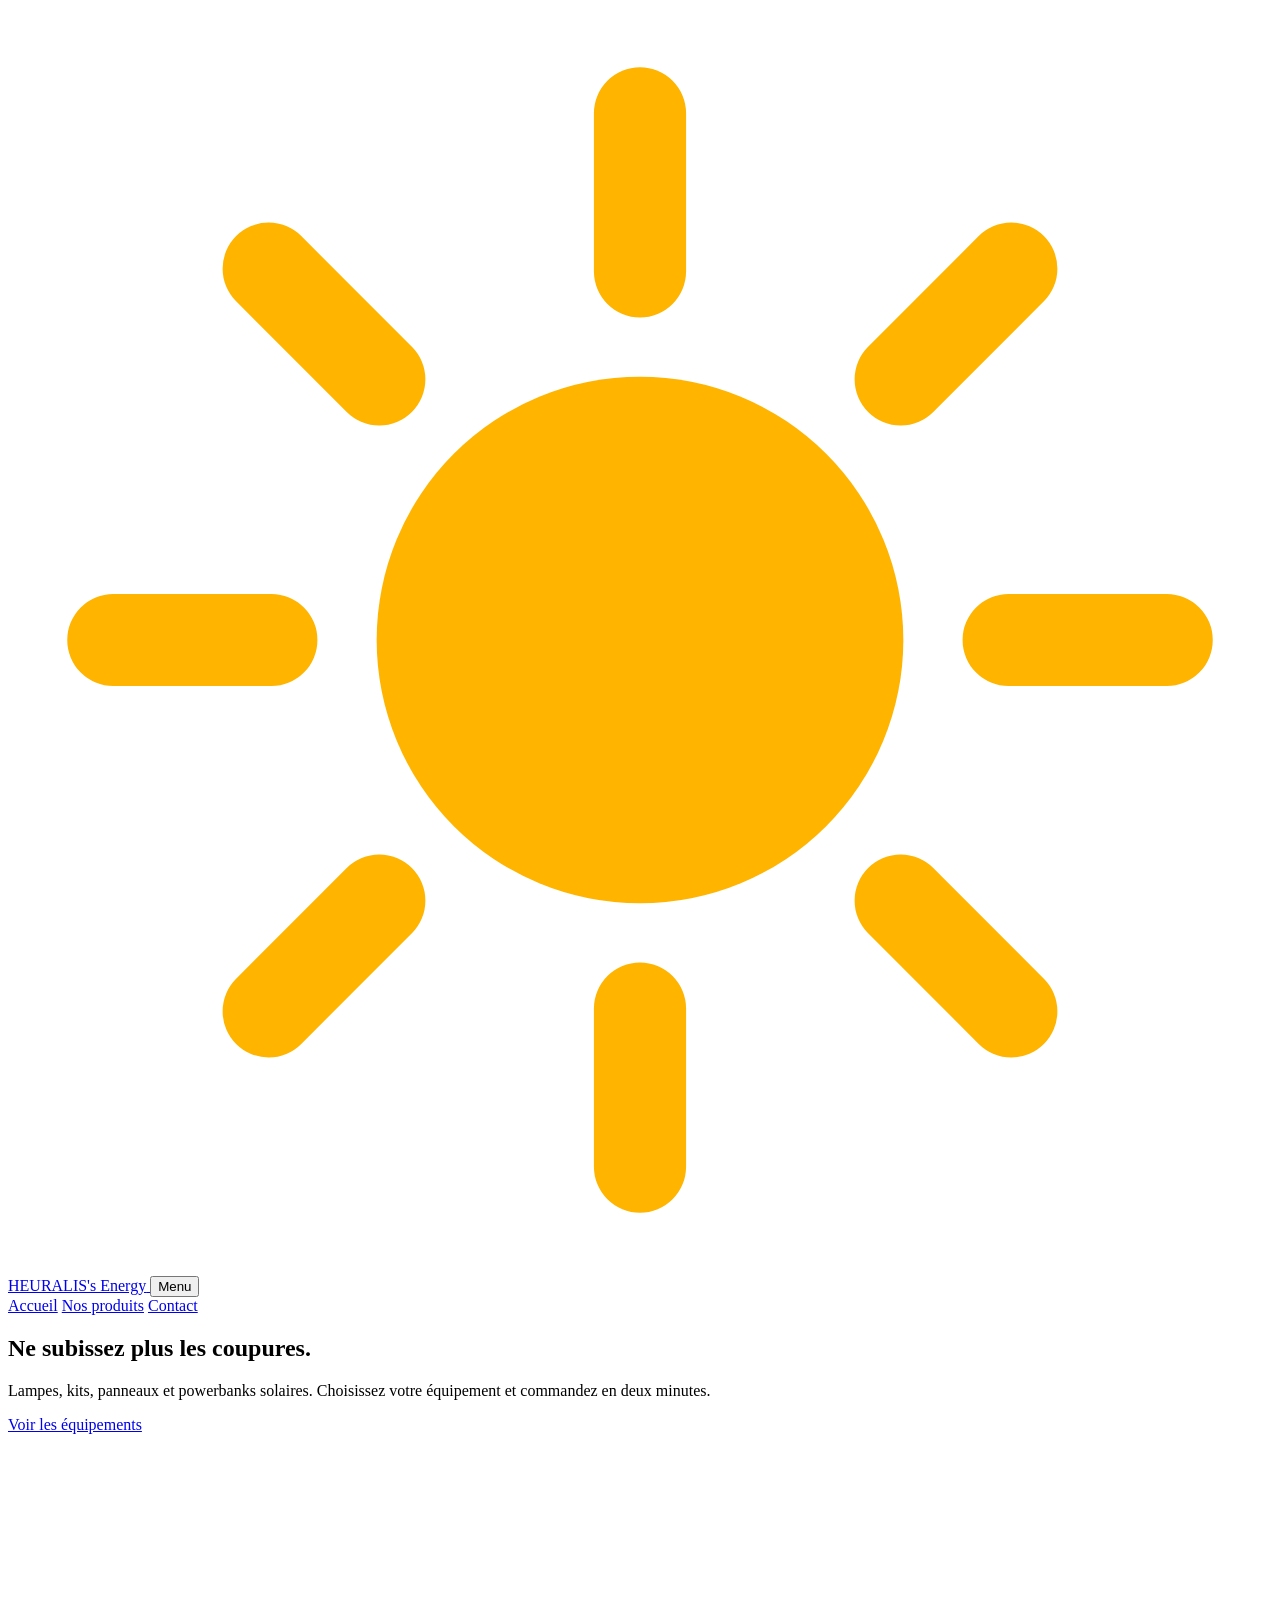
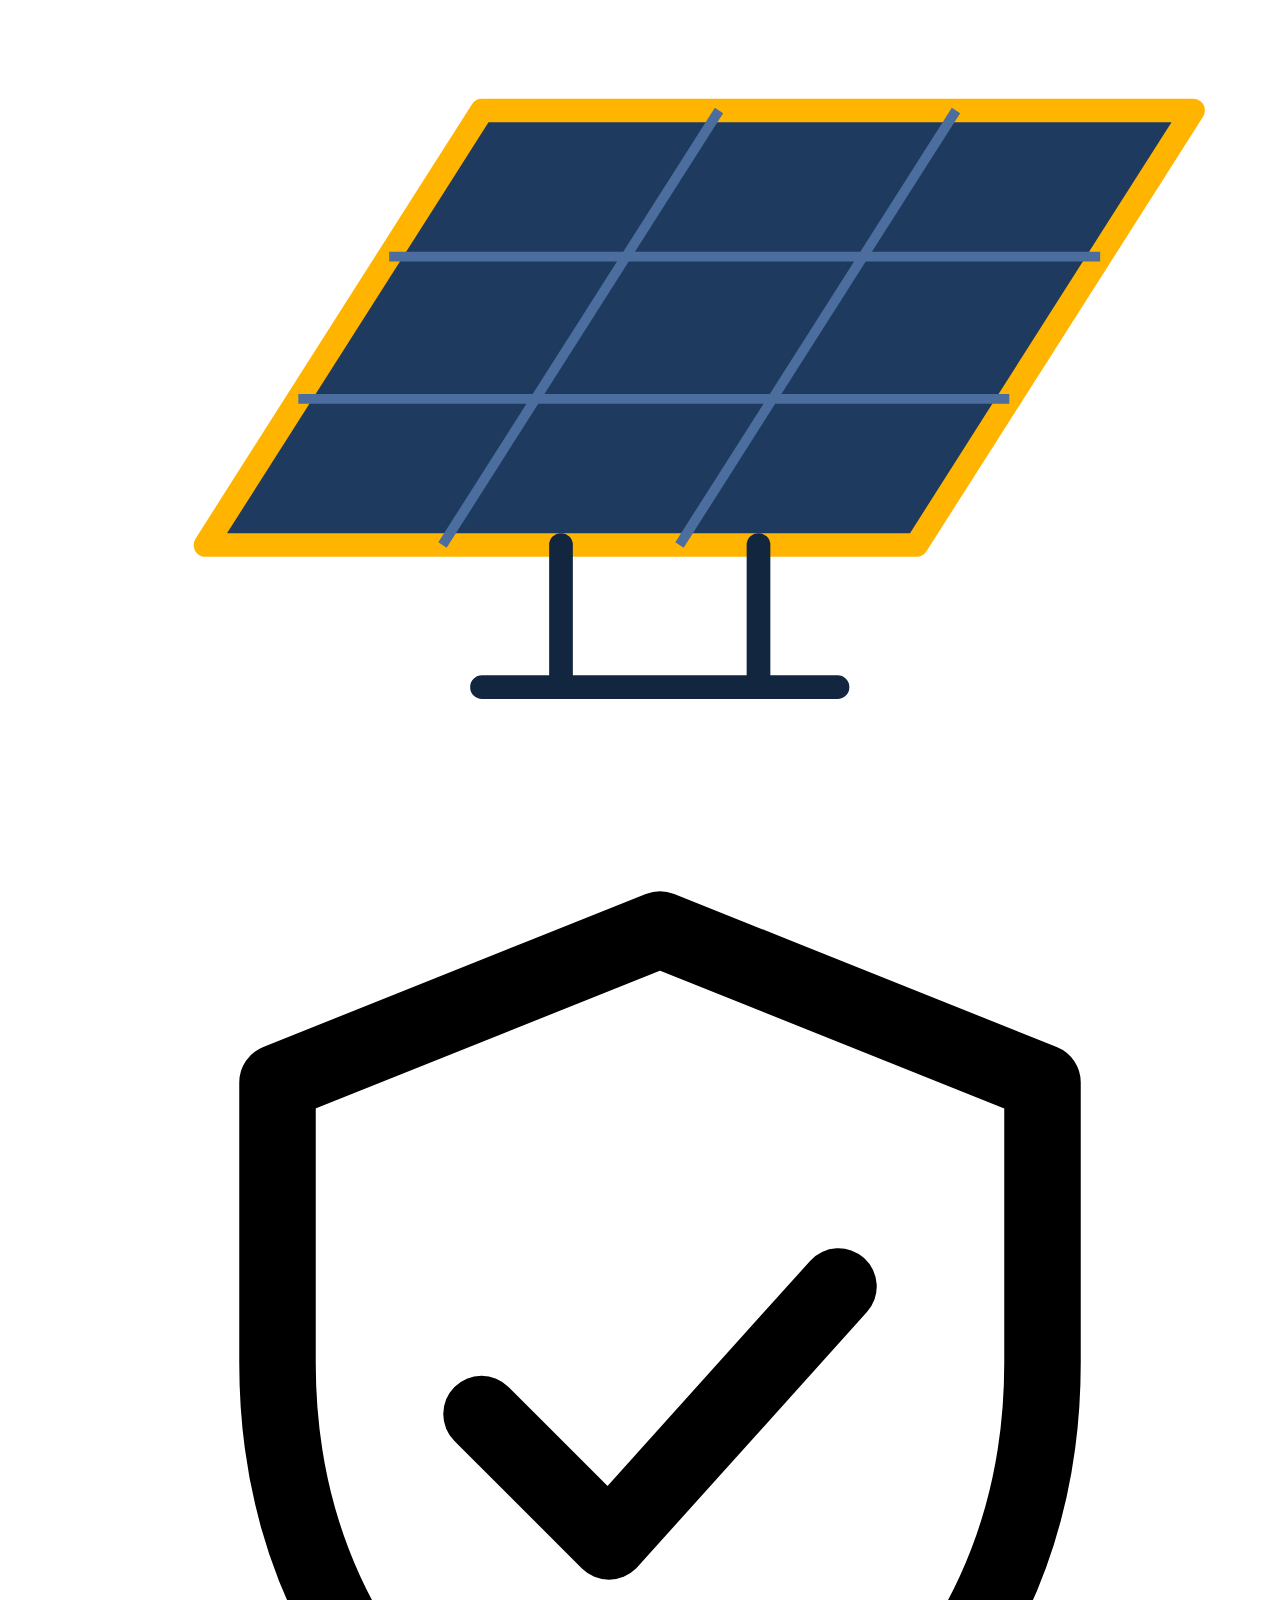
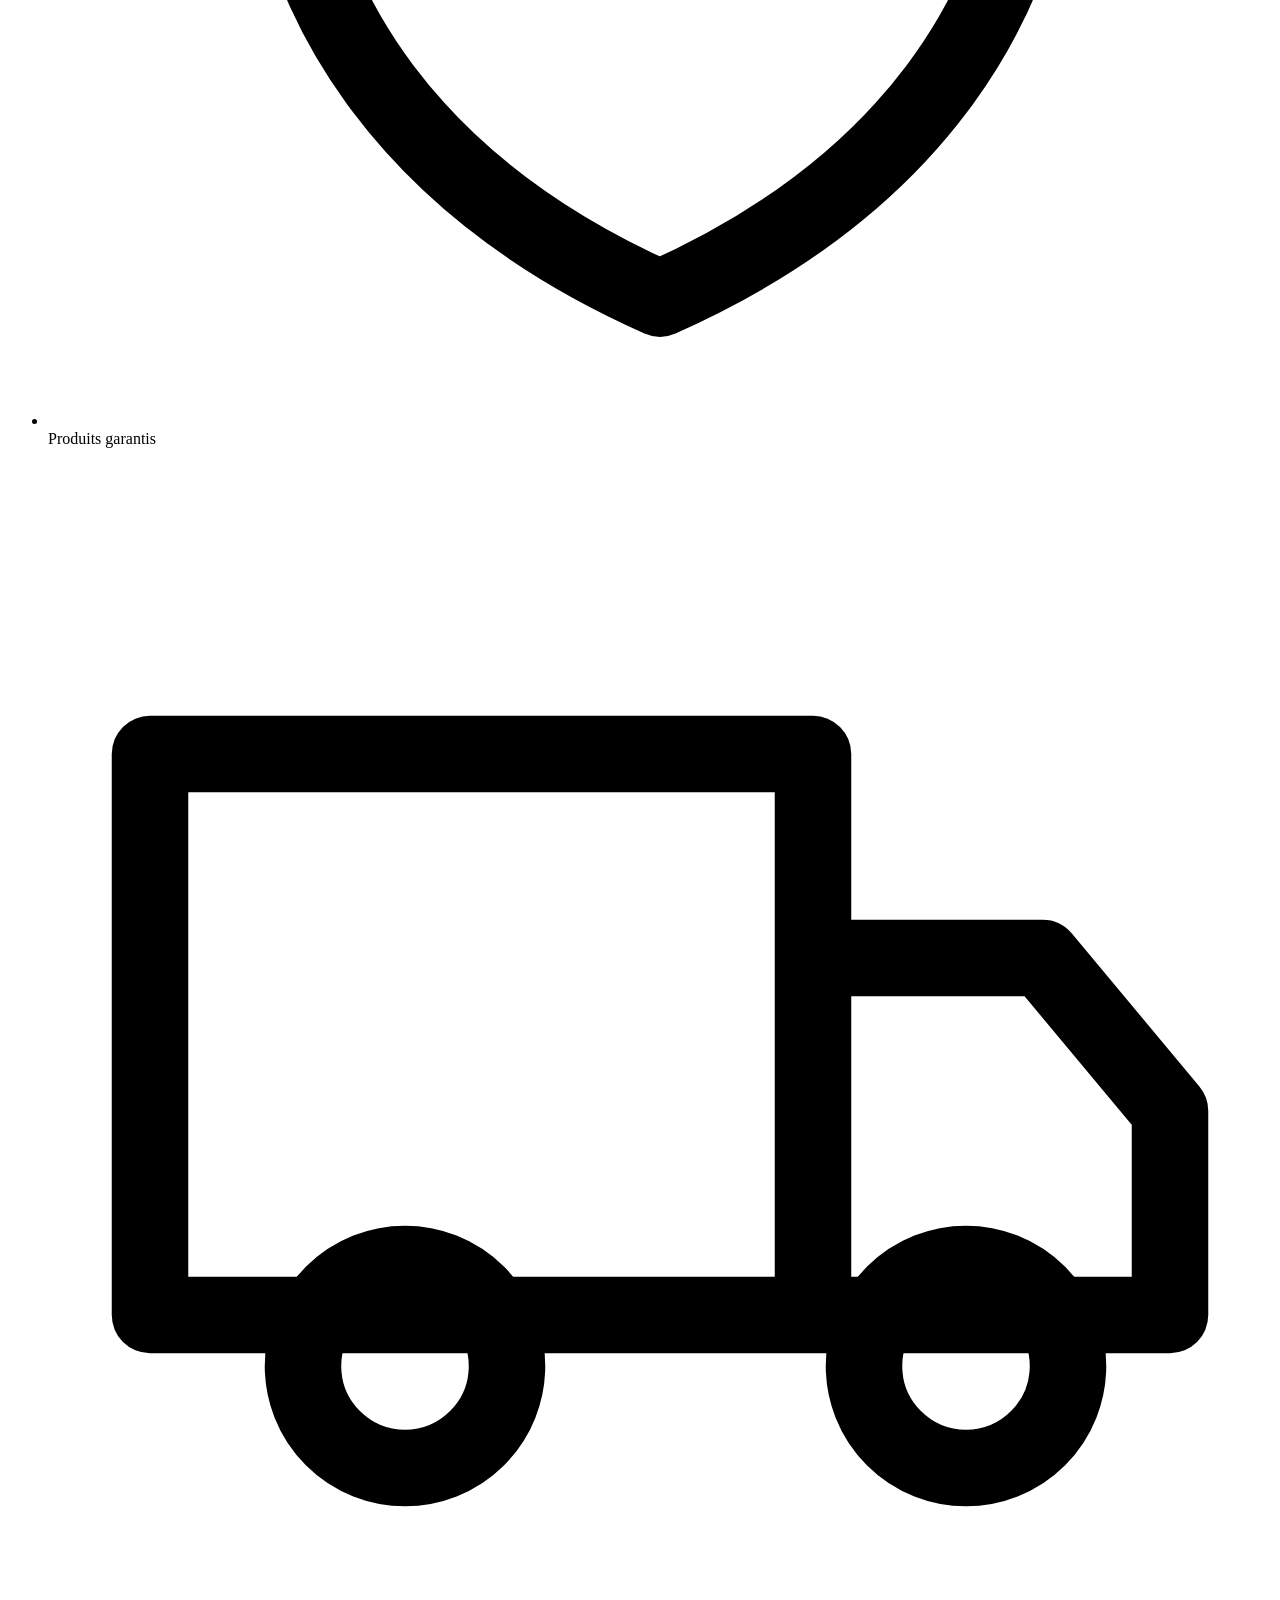
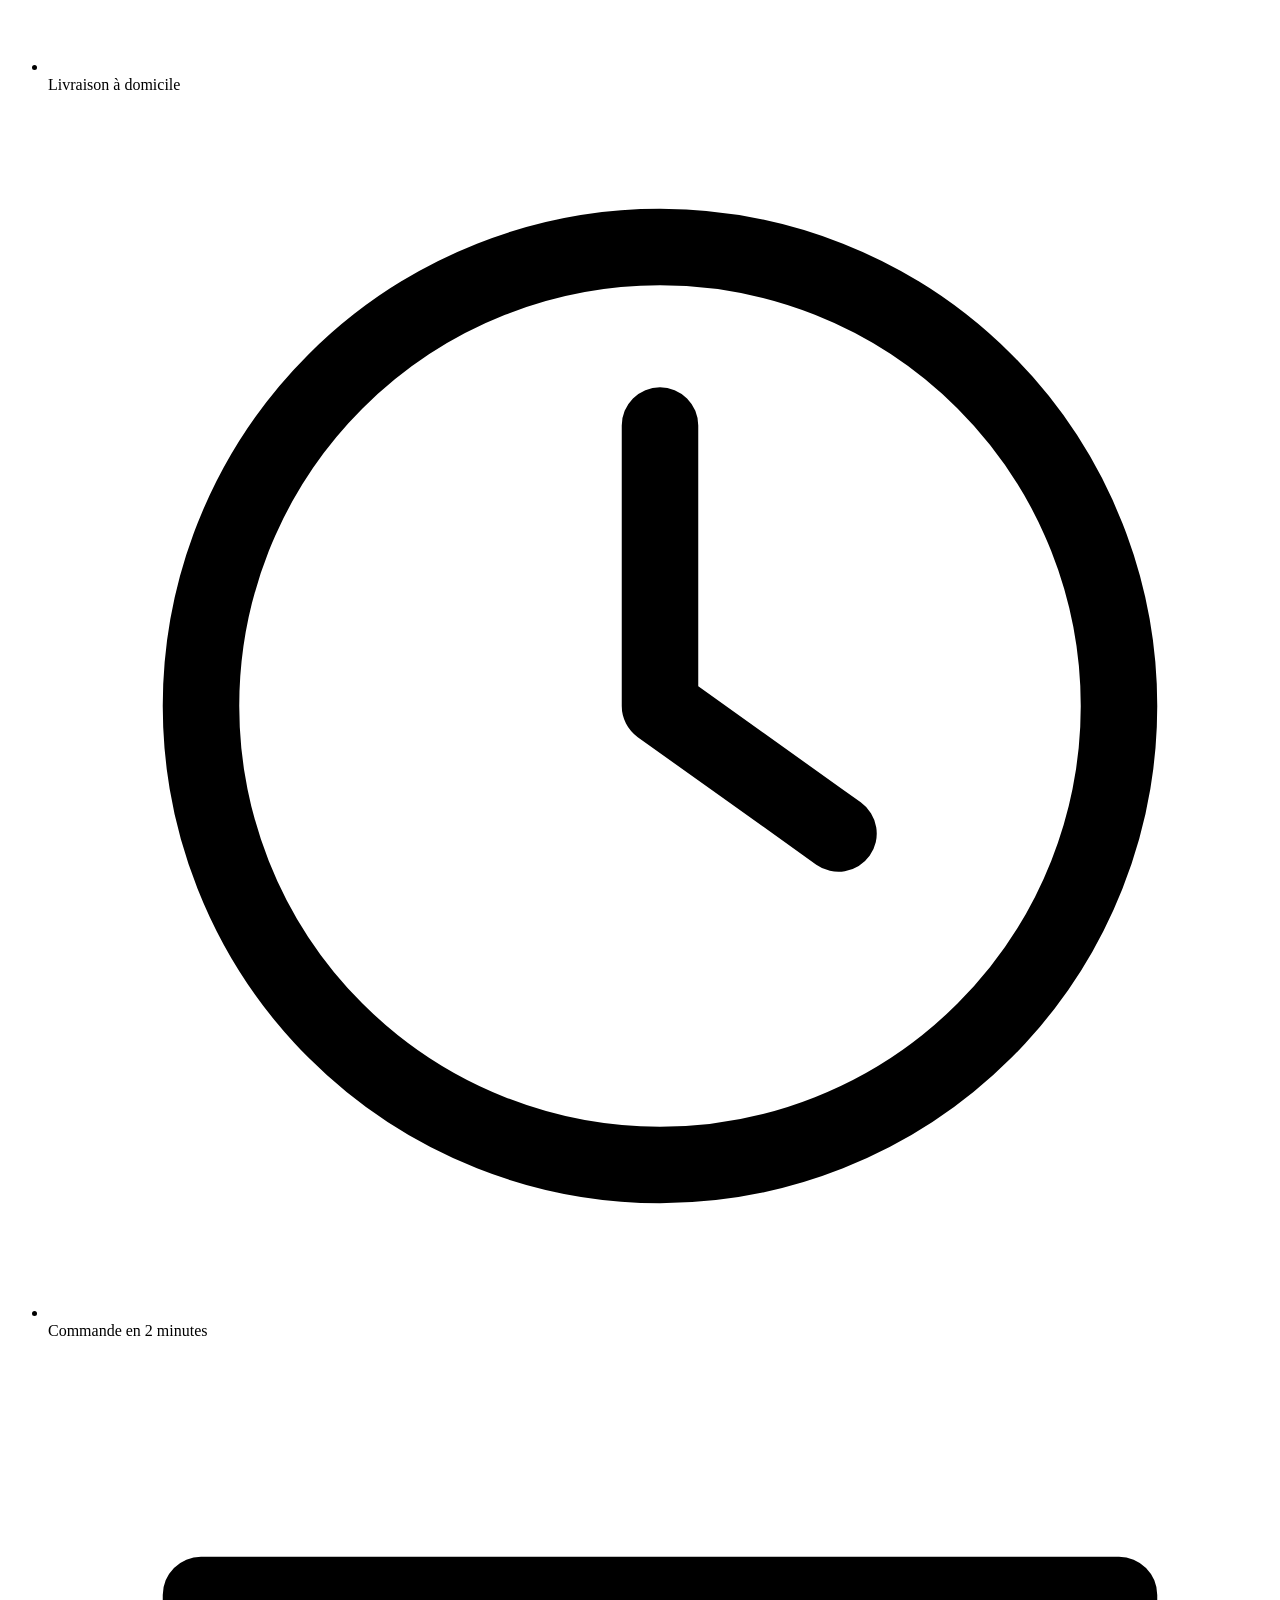
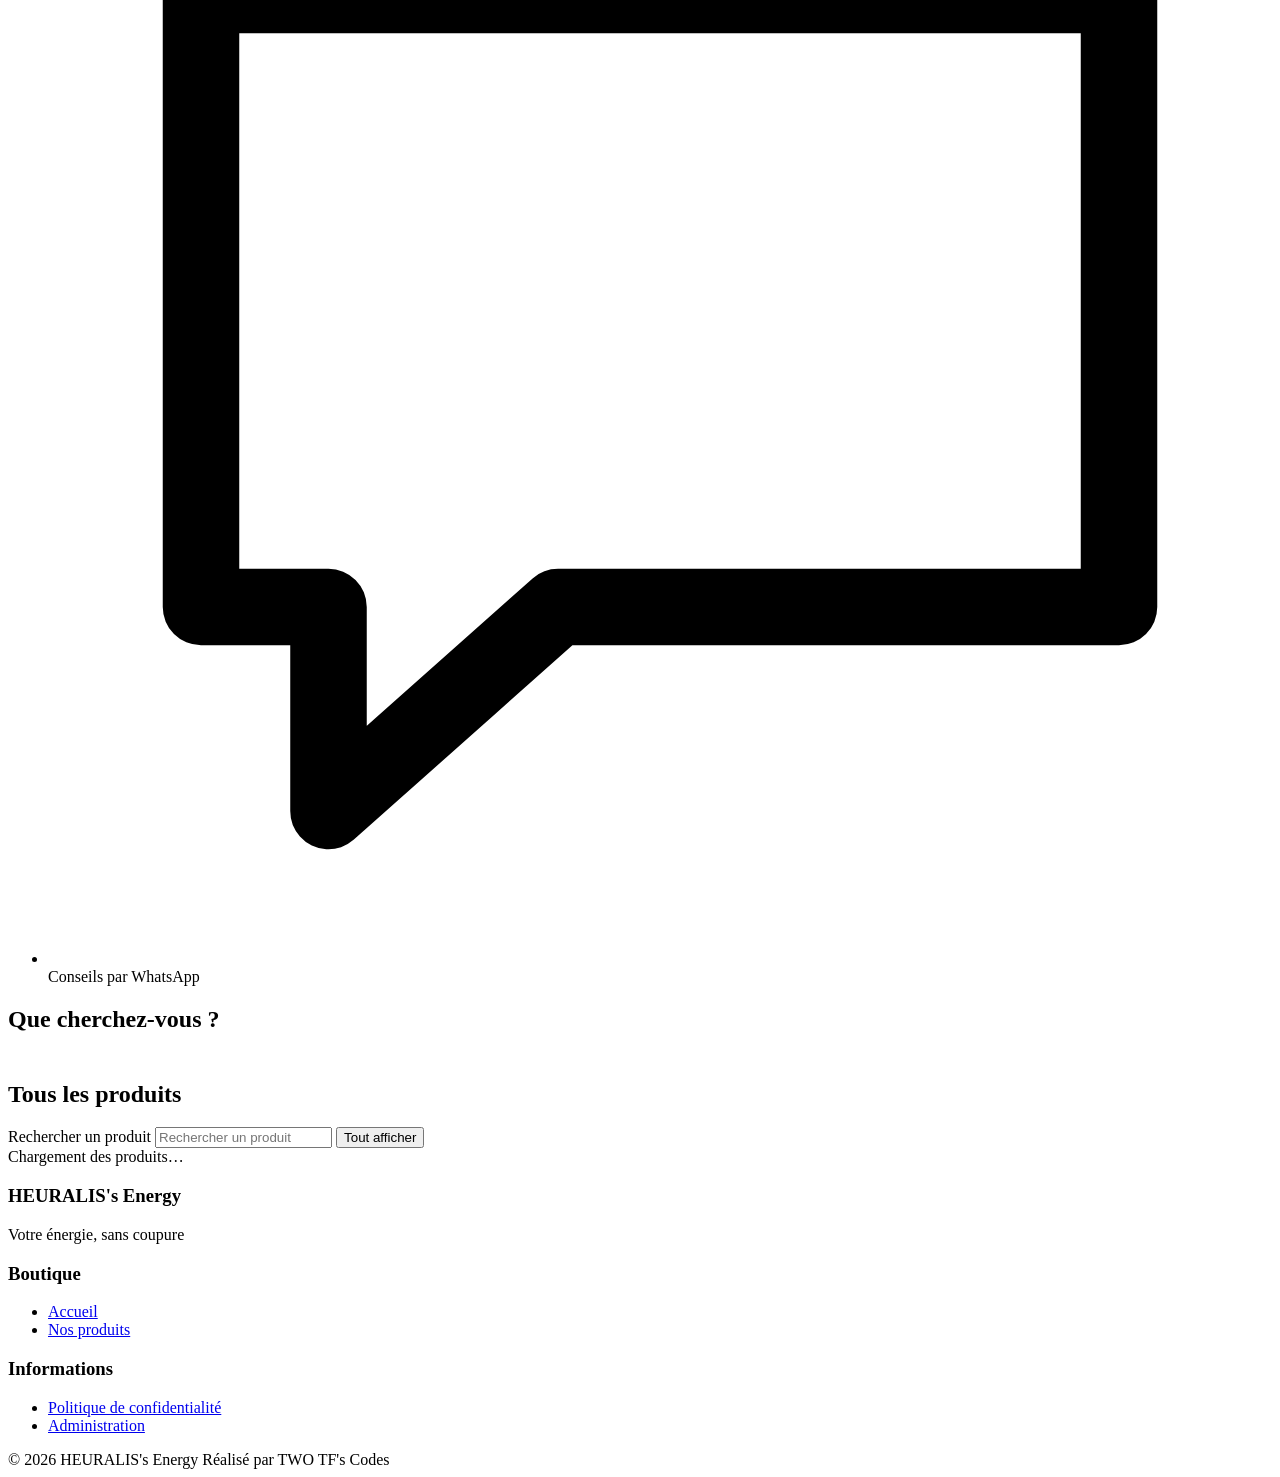
==== index.html @ 96496efc "Add files via upload" ====
<!DOCTYPE html>
<html lang="fr">
<head>
<title>HEURALIS's Energy — Équipements solaires au Bénin</title>
<meta name="description" content="Lampes, kits, panneaux et powerbanks solaires. Choisissez votre équipement solaire et commandez en deux minutes chez HEURALIS's Energy.">
<meta property="og:title" content="HEURALIS's Energy — Équipements solaires">
<meta property="og:description" content="Lampes, kits, panneaux et powerbanks solaires. Commandez en deux minutes.">
<meta property="og:type" content="website">
<meta charset="utf-8">
<meta name="viewport" content="width=device-width, initial-scale=1">
<meta name="theme-color" content="#12263F">
<link rel="icon" href="data:image/svg+xml,%3Csvg xmlns='http://www.w3.org/2000/svg' viewBox='0 0 48 48'%3E%3Ccircle cx='24' cy='24' r='13' fill='%23FFB400'/%3E%3C/svg%3E">
<link rel="preconnect" href="https://fonts.googleapis.com">
<link rel="preconnect" href="https://fonts.gstatic.com" crossorigin>
<link href="https://fonts.googleapis.com/css2?family=Nunito+Sans:wght@400;600;700&family=Sora:wght@600;700;800&display=swap" rel="stylesheet">
<link rel="stylesheet" href="css/style.css">
</head>
<body>
<header class="site-header">
  <div class="wrap">
    <a class="brand" href="index.html">
      <svg viewBox="0 0 48 48" aria-hidden="true"><circle cx="24" cy="24" r="10" fill="#FFB400"/><g stroke="#FFB400" stroke-width="3.5" stroke-linecap="round"><path d="M24 4v6M24 38v6M4 24h6M38 24h6M9.9 9.9l4.2 4.2M33.9 33.9l4.2 4.2M9.9 38.1l4.2-4.2M33.9 14.1l4.2-4.2"/></g></svg>
      <span data-store-name>HEURALIS's Energy</span>
    </a>
    <button class="nav-toggle" type="button" aria-expanded="false" aria-controls="nav">Menu</button>
    <nav class="nav" id="nav" aria-label="Navigation principale">
      <a href="index.html">Accueil</a>
      <a href="index.html#produits">Nos produits</a>
      <a href="#contact">Contact</a>
    </nav>
  </div>
</header>
<main>
  <section class="hero">
    <div class="wrap">
      <div>
        <h1>Ne subissez plus les coupures.</h1>
        <p class="lead">Lampes, kits, panneaux et powerbanks solaires. Choisissez votre équipement et commandez en deux minutes.</p>
        <div class="hero-actions">
          <a class="btn btn-sun" href="#produits">Voir les équipements</a>
          <a class="btn btn-line" id="heroWa" href="#" hidden>Écrire sur WhatsApp</a>
        </div>
      </div>
      <div class="hero-visual">
        <div class="rays" aria-hidden="true"></div>
        <div class="sun" aria-hidden="true"></div>
        <div class="stack">
          <div class="hero-art" id="heroArt">
            <svg viewBox="0 0 320 240" role="img" aria-label="Panneau solaire">
              <polygon points="50,180 120,70 300,70 230,180" fill="#1E3A5F" stroke="#FFB400" stroke-width="6" stroke-linejoin="round"/>
              <g stroke="#4B6E9E" stroke-width="2.5"><path d="M180 70L110 180M240 70L170 180M96.5 107H276.5M73.5 143H253.5"/></g>
              <path d="M140 180v34M190 180v34M120 216h90" stroke="#12263F" stroke-width="6" stroke-linecap="round"/>
            </svg>
          </div>
        </div>
      </div>
    </div>
  </section>

  <section class="trust" aria-label="Nos engagements">
    <div class="wrap">
      <ul>
        <li><svg viewBox="0 0 48 48" fill="none" stroke="currentColor" stroke-width="3" stroke-linecap="round" stroke-linejoin="round" aria-hidden="true"><path d="M24 5l15 6v11c0 10-6 17-15 21C15 39 9 32 9 22V11z"/><path d="M17 24l5 5 9-10"/></svg>Produits garantis</li>
        <li><svg viewBox="0 0 48 48" fill="none" stroke="currentColor" stroke-width="3" stroke-linecap="round" stroke-linejoin="round" aria-hidden="true"><path d="M4 12h26v22H4zM30 20h9l5 6v8H30z"/><circle cx="14" cy="36" r="4"/><circle cx="36" cy="36" r="4"/></svg>Livraison à domicile</li>
        <li><svg viewBox="0 0 48 48" fill="none" stroke="currentColor" stroke-width="3" stroke-linecap="round" stroke-linejoin="round" aria-hidden="true"><circle cx="24" cy="24" r="18"/><path d="M24 13v11l7 5"/></svg>Commande en 2 minutes</li>
        <li><svg viewBox="0 0 48 48" fill="none" stroke="currentColor" stroke-width="3" stroke-linecap="round" stroke-linejoin="round" aria-hidden="true"><path d="M6 10h36v24H20l-9 8v-8H6z"/></svg>Conseils par WhatsApp</li>
      </ul>
    </div>
  </section>

  <section class="section" id="categories">
    <div class="wrap">
      <div class="section-head"><h2>Que cherchez-vous ?</h2></div>
      <div class="cats" id="cats"></div>
    </div>
  </section>

  <section class="section" id="produits" style="padding-top:8px">
    <div class="wrap">
      <div class="section-head"><h2 id="count">Tous les produits</h2></div>
      <div class="tools">
        <label class="sr-only" for="search">Rechercher un produit</label>
        <input class="search" id="search" type="search" placeholder="Rechercher un produit">
        <button class="btn btn-line btn-sm" type="button" id="allBtn">Tout afficher</button>
      </div>
      <div class="grid" id="grid"><div class="state" style="grid-column:1/-1">Chargement des produits…</div></div>
    </div>
  </section>
</main>
<footer class="site-footer" id="contact">
  <div class="wrap">
    <div class="foot">
      <div>
        <h3 data-store-name>HEURALIS's Energy</h3>
        <p data-tagline>Votre énergie, sans coupure</p>
        <a class="btn btn-sun btn-sm" data-wa href="#" hidden>Nous écrire sur WhatsApp</a>
      </div>
      <div>
        <h3>Boutique</h3>
        <ul>
          <li><a href="index.html">Accueil</a></li>
          <li><a href="index.html#produits">Nos produits</a></li>
        </ul>
      </div>
      <div>
        <h3>Informations</h3>
        <ul>
          <li><a href="confidentialite.html">Politique de confidentialité</a></li>
          <li><a href="admin.html">Administration</a></li>
        </ul>
      </div>
    </div>
    <div class="foot-bottom">
      <span>&copy; <span data-year>2026</span> <span data-store-name>HEURALIS's Energy</span></span>
      <span>Réalisé par TWO TF's Codes</span>
    </div>
  </div>
</footer>
<script src="js/config.js"></script>
<script src="js/api.js"></script>
<script src="js/banner.js"></script>
<script src="js/tracker.js"></script>
<script src="js/app.js"></script>
</body>
</html>
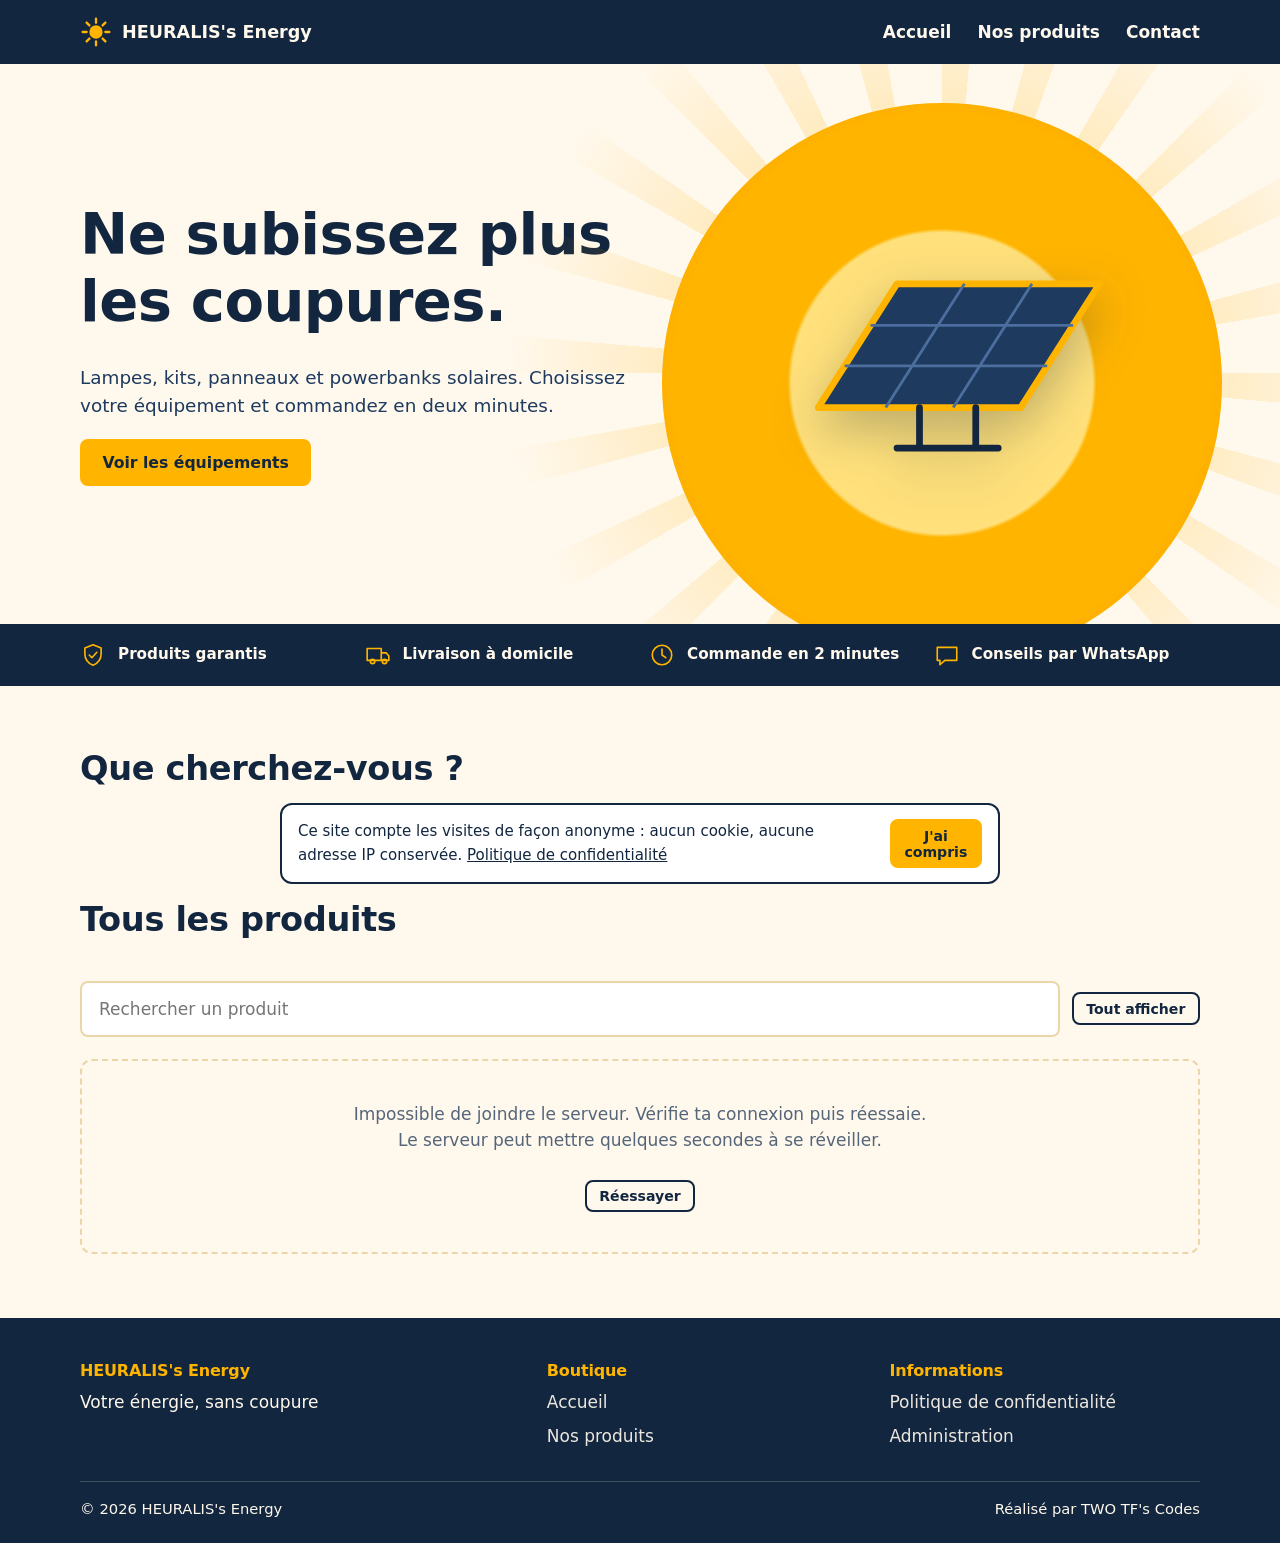
==== commit e60ffd50: "Add Open Graph meta tags to index.html Added Open Graph meta tags for improved sharing." ====
--- a/index.html
+++ b/index.html
@@ -6,6 +6,10 @@
 <meta property="og:title" content="HEURALIS's Energy — Équipements solaires">
 <meta property="og:description" content="Lampes, kits, panneaux et powerbanks solaires. Commandez en deux minutes.">
 <meta property="og:type" content="website">
+  <meta property="og:image" content="https://heuralis-energy-uzbkdbfkzbdkbdksnkd.vercel.app/og-image.jpg">
+<meta property="og:image:width" content="1200">
+<meta property="og:image:height" content="630">
+<meta property="og:url" content="https://heuralis-energy-uzbkdbfkzbdkbdksnkd.vercel.app/">
 <meta charset="utf-8">
 <meta name="viewport" content="width=device-width, initial-scale=1">
 <meta name="theme-color" content="#12263F">
--- a/css/style.css
+++ b/css/style.css
@@ -0,0 +1,193 @@
+/* HEURALIS's Energy — design « Soleil levant » */
+[hidden] { display: none !important; }
+:root {
+  --cream: #FFF8EC;
+  --cream-2: #FBEBCB;
+  --navy: #12263F;
+  --navy-2: #1E3A5F;
+  --sun: #FFB400;
+  --sun-deep: #F58A00;
+  --green: #2E9E5B;
+  --green-dark: #1F7A44;
+  --line: #EBD6A9;
+  --muted: #55657A;
+  --danger: #B3261E;
+  --f-head: 'Sora', system-ui, -apple-system, 'Segoe UI', sans-serif;
+  --f-body: 'Nunito Sans', system-ui, -apple-system, 'Segoe UI', sans-serif;
+}
+* { box-sizing: border-box; }
+html { scroll-behavior: smooth; }
+body { margin: 0; background: var(--cream); color: var(--navy); font-family: var(--f-body); font-size: 17px; line-height: 1.55; }
+img { max-width: 100%; display: block; }
+a { color: inherit; }
+h1, h2, h3 { font-family: var(--f-head); line-height: 1.15; margin: 0 0 .5em; letter-spacing: -.01em; }
+h1 { font-size: clamp(2.1rem, 5.2vw, 3.6rem); font-weight: 800; }
+h2 { font-size: clamp(1.5rem, 3vw, 2.1rem); font-weight: 700; }
+h3 { font-size: 1.1rem; font-weight: 700; }
+p { margin: 0 0 1em; }
+:focus-visible { outline: 3px solid var(--navy); outline-offset: 3px; }
+.wrap { width: min(1120px, 92%); margin: 0 auto; }
+.muted { color: var(--muted); }
+.sr-only { position: absolute; width: 1px; height: 1px; overflow: hidden; clip: rect(0 0 0 0); white-space: nowrap; }
+
+/* Boutons */
+.btn { display: inline-flex; align-items: center; justify-content: center; gap: 8px; padding: .75em 1.3em; border-radius: 8px; border: 2px solid transparent; font: 700 .98rem var(--f-head); text-decoration: none; cursor: pointer; transition: background .15s, color .15s; }
+.btn-sun { background: var(--sun); color: var(--navy); }
+.btn-sun:hover { background: #FFC63D; }
+.btn-line { border-color: var(--navy); color: var(--navy); background: transparent; }
+.btn-line:hover { background: var(--navy); color: var(--cream); }
+.btn-wa { background: var(--green-dark); color: #fff; }
+.btn-wa:hover { background: #185f36; }
+.btn-danger { border-color: var(--danger); color: var(--danger); background: transparent; }
+.btn-danger:hover { background: var(--danger); color: #fff; }
+.btn-sm { padding: .45em .9em; font-size: .88rem; }
+.btn[disabled] { opacity: .55; cursor: not-allowed; }
+
+/* En-tête */
+.site-header { background: var(--navy); color: var(--cream); position: sticky; top: 0; z-index: 30; }
+.site-header .wrap { display: flex; align-items: center; justify-content: space-between; gap: 16px; min-height: 64px; }
+.brand { display: flex; align-items: center; gap: 10px; font: 700 1.1rem var(--f-head); text-decoration: none; }
+.brand svg { width: 32px; height: 32px; flex: none; }
+.nav { display: flex; gap: 26px; align-items: center; }
+.nav a { text-decoration: none; font-weight: 700; }
+.nav a:hover { color: var(--sun); }
+.nav-toggle { display: none; background: none; border: 2px solid var(--cream); color: var(--cream); border-radius: 8px; padding: .35em .7em; font: 700 .95rem var(--f-head); cursor: pointer; }
+
+/* Hero : le lever de soleil */
+.hero { position: relative; overflow: hidden; }
+.hero .wrap { display: grid; grid-template-columns: 1.05fr .95fr; gap: 32px; align-items: center; min-height: 560px; padding: 48px 0; position: relative; z-index: 1; }
+.hero p.lead { font-size: 1.15rem; max-width: 34em; color: var(--navy-2); }
+.hero-actions { display: flex; gap: 12px; flex-wrap: wrap; margin-top: 8px; }
+.hero-visual { position: relative; min-height: 380px; display: grid; place-items: center; }
+.sun, .rays { position: absolute; left: 50%; bottom: -34%; width: min(560px, 118%); aspect-ratio: 1; border-radius: 50%; transform: translateX(-50%); }
+.rays { width: min(900px, 190%); bottom: -76%; background: repeating-conic-gradient(rgba(255, 180, 0, .3) 0 5deg, transparent 5deg 15deg); -webkit-mask-image: radial-gradient(circle, #000 25%, transparent 68%); mask-image: radial-gradient(circle, #000 25%, transparent 68%); }
+.sun { background: radial-gradient(circle, #FFE07A 0 38%, var(--sun) 39% 68%, var(--sun-deep) 100%); animation: rise 1.4s cubic-bezier(.2, .8, .2, 1) both; }
+@keyframes rise { from { transform: translate(-50%, 38%); opacity: .4; } to { transform: translate(-50%, 0); opacity: 1; } }
+.hero-art { position: relative; z-index: 2; width: min(360px, 90%); filter: drop-shadow(0 18px 24px rgba(18, 38, 63, .28)); }
+.hero-art img { border-radius: 14px; aspect-ratio: 4 / 3; object-fit: cover; width: 100%; border: 4px solid var(--cream); }
+.hero-tag { position: relative; z-index: 2; margin-top: 14px; background: var(--navy); color: var(--cream); border-radius: 10px; padding: .6em 1em; text-decoration: none; display: flex; justify-content: space-between; gap: 16px; font-weight: 700; font-size: .95rem; }
+.hero-tag:hover { background: var(--navy-2); }
+.hero-visual .stack { display: grid; justify-items: center; width: 100%; }
+
+/* Réassurance */
+.trust { background: var(--navy); color: var(--cream); }
+.trust ul { list-style: none; margin: 0; padding: 18px 0; display: grid; grid-template-columns: repeat(4, 1fr); gap: 18px; }
+.trust li { display: flex; gap: 12px; align-items: center; font-weight: 700; font-size: .95rem; line-height: 1.3; }
+.trust svg { width: 26px; height: 26px; flex: none; color: var(--sun); }
+
+/* Sections */
+.section { padding: 64px 0; }
+.section-head { display: flex; justify-content: space-between; align-items: end; gap: 16px; flex-wrap: wrap; margin-bottom: 24px; }
+.section-head p { margin: 0; }
+
+/* Catégories */
+.cats { display: grid; grid-template-columns: repeat(auto-fit, minmax(190px, 1fr)); gap: 14px; }
+.cat { display: flex; flex-direction: column; gap: 10px; text-align: left; background: var(--cream-2); border: 2px solid transparent; border-radius: 14px 14px 14px 4px; padding: 18px; font: 700 1rem var(--f-head); color: var(--navy); cursor: pointer; transition: border-color .15s, background .15s; }
+.cat:hover, .cat[aria-pressed="true"] { border-color: var(--sun); background: #fff; }
+.cat svg { width: 34px; height: 34px; color: var(--sun-deep); }
+.cat small { font: 600 .85rem var(--f-body); color: var(--muted); }
+
+/* Recherche */
+.tools { display: flex; gap: 12px; flex-wrap: wrap; align-items: center; margin-bottom: 22px; }
+.search { flex: 1 1 240px; padding: .75em 1em; border-radius: 8px; border: 2px solid var(--line); background: #fff; font: inherit; color: var(--navy); }
+.search:focus { border-color: var(--navy); outline: none; }
+
+/* Produits */
+.grid { display: grid; grid-template-columns: repeat(auto-fill, minmax(250px, 1fr)); gap: 22px; }
+.card { background: #fff; border: 1px solid var(--line); border-radius: 10px; overflow: hidden; display: flex; flex-direction: column; }
+.card-img { position: relative; aspect-ratio: 4 / 3; background: var(--cream-2); display: block; }
+.card-img img { width: 100%; height: 100%; object-fit: cover; }
+.noimg { display: grid; place-items: center; width: 100%; height: 100%; color: var(--sun-deep); }
+.noimg svg { width: 56px; height: 56px; }
+.badge { position: absolute; top: 10px; left: 10px; background: var(--green-dark); color: #fff; font: 700 .8rem var(--f-head); padding: .25em .7em; border-radius: 999px; }
+.badge.promo { background: var(--sun-deep); color: var(--navy); }
+.badge.out { background: var(--navy); }
+.card-body { padding: 16px; display: flex; flex-direction: column; gap: 8px; flex: 1; }
+.card-cat { font-size: .85rem; color: var(--muted); font-weight: 600; }
+.card h3 { margin: 0; font-size: 1.05rem; }
+.card h3 a { text-decoration: none; }
+.card h3 a:hover { text-decoration: underline; }
+.price { font: 800 1.2rem var(--f-head); }
+.price s { font: 600 .9rem var(--f-body); color: var(--muted); margin-left: 8px; }
+.card-actions { display: flex; gap: 8px; margin-top: auto; padding-top: 6px; }
+.card-actions .btn { flex: 1; }
+
+/* Indicateur d'autonomie */
+.auto { display: grid; gap: 4px; }
+.auto-label { font-size: .85rem; font-weight: 700; color: var(--navy-2); }
+.bar { height: 8px; border-radius: 999px; background: var(--cream-2); overflow: hidden; }
+.bar i { display: block; height: 100%; border-radius: 999px; background: linear-gradient(90deg, var(--sun), var(--sun-deep)); }
+
+.state { padding: 40px 16px; text-align: center; color: var(--muted); border: 2px dashed var(--line); border-radius: 12px; }
+
+/* Page produit */
+.crumbs { padding: 18px 0 0; font-size: .92rem; color: var(--muted); }
+.crumbs a { text-decoration: none; }
+.crumbs a:hover { text-decoration: underline; }
+.product { display: grid; grid-template-columns: 1.05fr .95fr; gap: 40px; padding: 24px 0 48px; align-items: start; }
+.gallery-main { aspect-ratio: 4 / 3; background: var(--cream-2); border-radius: 14px; overflow: hidden; border: 1px solid var(--line); }
+.gallery-main img { width: 100%; height: 100%; object-fit: cover; }
+.thumbs { display: flex; gap: 10px; margin-top: 10px; flex-wrap: wrap; }
+.thumbs button { width: 74px; height: 56px; padding: 0; border: 2px solid var(--line); border-radius: 6px; overflow: hidden; background: var(--cream-2); cursor: pointer; }
+.thumbs button[aria-current="true"] { border-color: var(--navy); }
+.thumbs img { width: 100%; height: 100%; object-fit: cover; }
+.info h1 { font-size: clamp(1.7rem, 3.4vw, 2.4rem); }
+.info .price { font-size: 1.7rem; margin: 6px 0 14px; }
+.stock { font-weight: 700; color: var(--green-dark); }
+.stock.out { color: var(--danger); }
+.facts { list-style: none; padding: 0; margin: 14px 0 20px; display: grid; gap: 6px; }
+.detail { display: grid; grid-template-columns: 1.1fr .9fr; gap: 40px; padding: 8px 0 64px; align-items: start; }
+.specs { width: 100%; border-collapse: collapse; background: #fff; border: 1px solid var(--line); border-radius: 10px; overflow: hidden; }
+.specs th, .specs td { text-align: left; padding: .7em 1em; border-bottom: 1px solid var(--line); vertical-align: top; }
+.specs th { width: 42%; background: var(--cream-2); font-weight: 700; }
+.specs tr:last-child th, .specs tr:last-child td { border-bottom: 0; }
+
+/* Formulaire de commande */
+.order-box { background: #fff; border: 2px solid var(--sun); border-radius: 14px; padding: 24px; scroll-margin-top: 90px; }
+.order-box h2 { font-size: 1.4rem; }
+.form-grid { display: grid; grid-template-columns: 1fr 1fr; gap: 14px; }
+.field { display: grid; gap: 6px; }
+.field.full { grid-column: 1 / -1; }
+.field label { font-weight: 700; font-size: .95rem; }
+.field input, .field select, .field textarea { width: 100%; padding: .7em .85em; border: 2px solid var(--line); border-radius: 8px; background: var(--cream); font: inherit; color: var(--navy); }
+.field input:focus, .field select:focus, .field textarea:focus { border-color: var(--navy); outline: none; background: #fff; }
+.field textarea { min-height: 84px; resize: vertical; }
+.form-msg { margin-top: 12px; font-weight: 700; }
+.form-msg.err { color: var(--danger); }
+.confirm { text-align: center; padding: 8px 0; }
+.confirm .ref { display: inline-block; font: 800 1.4rem var(--f-head); background: var(--cream-2); padding: .3em .8em; border-radius: 8px; margin: 6px 0 14px; }
+
+/* Pied de page */
+.site-footer { background: var(--navy); color: var(--cream); padding: 44px 0 22px; }
+.foot { display: grid; grid-template-columns: 1.4fr 1fr 1fr; gap: 32px; }
+.foot h3 { color: var(--sun); font-size: 1rem; }
+.foot ul { list-style: none; margin: 0; padding: 0; display: grid; gap: 8px; }
+.foot a { text-decoration: none; opacity: .92; }
+.foot a:hover { color: var(--sun); opacity: 1; }
+.foot-bottom { border-top: 1px solid rgba(255, 248, 236, .2); margin-top: 32px; padding-top: 16px; display: flex; justify-content: space-between; flex-wrap: wrap; gap: 10px; font-size: .92rem; }
+
+/* Bandeau d'information sur le suivi des visites */
+.info-banner { position: fixed; left: 50%; bottom: 16px; transform: translateX(-50%); width: min(720px, 94%); background: #fff; color: var(--navy); border: 2px solid var(--navy); border-radius: 12px; padding: 14px 16px; display: flex; gap: 14px; align-items: center; justify-content: space-between; z-index: 50; font-size: .94rem; }
+.info-banner p { margin: 0; }
+
+/* Page texte (confidentialité) */
+.prose { max-width: 760px; padding: 40px 0 72px; }
+.prose h2 { margin-top: 1.6em; }
+.prose ul { padding-left: 1.2em; }
+
+@media (max-width: 860px) {
+  .hero .wrap, .product, .detail { grid-template-columns: 1fr; }
+  .hero .wrap { min-height: 0; padding: 32px 0 8px; }
+  .hero-visual { min-height: 340px; }
+  .trust ul { grid-template-columns: 1fr 1fr; }
+  .foot { grid-template-columns: 1fr; }
+  .form-grid { grid-template-columns: 1fr; }
+  .nav-toggle { display: inline-block; }
+  .nav { display: none; position: absolute; top: 64px; left: 0; right: 0; background: var(--navy); flex-direction: column; align-items: flex-start; padding: 16px 4%; gap: 16px; border-top: 1px solid rgba(255, 248, 236, .2); }
+  .nav.open { display: flex; }
+  .info-banner { flex-direction: column; align-items: stretch; }
+}
+@media (prefers-reduced-motion: reduce) {
+  .sun { animation: none; }
+  html { scroll-behavior: auto; }
+}
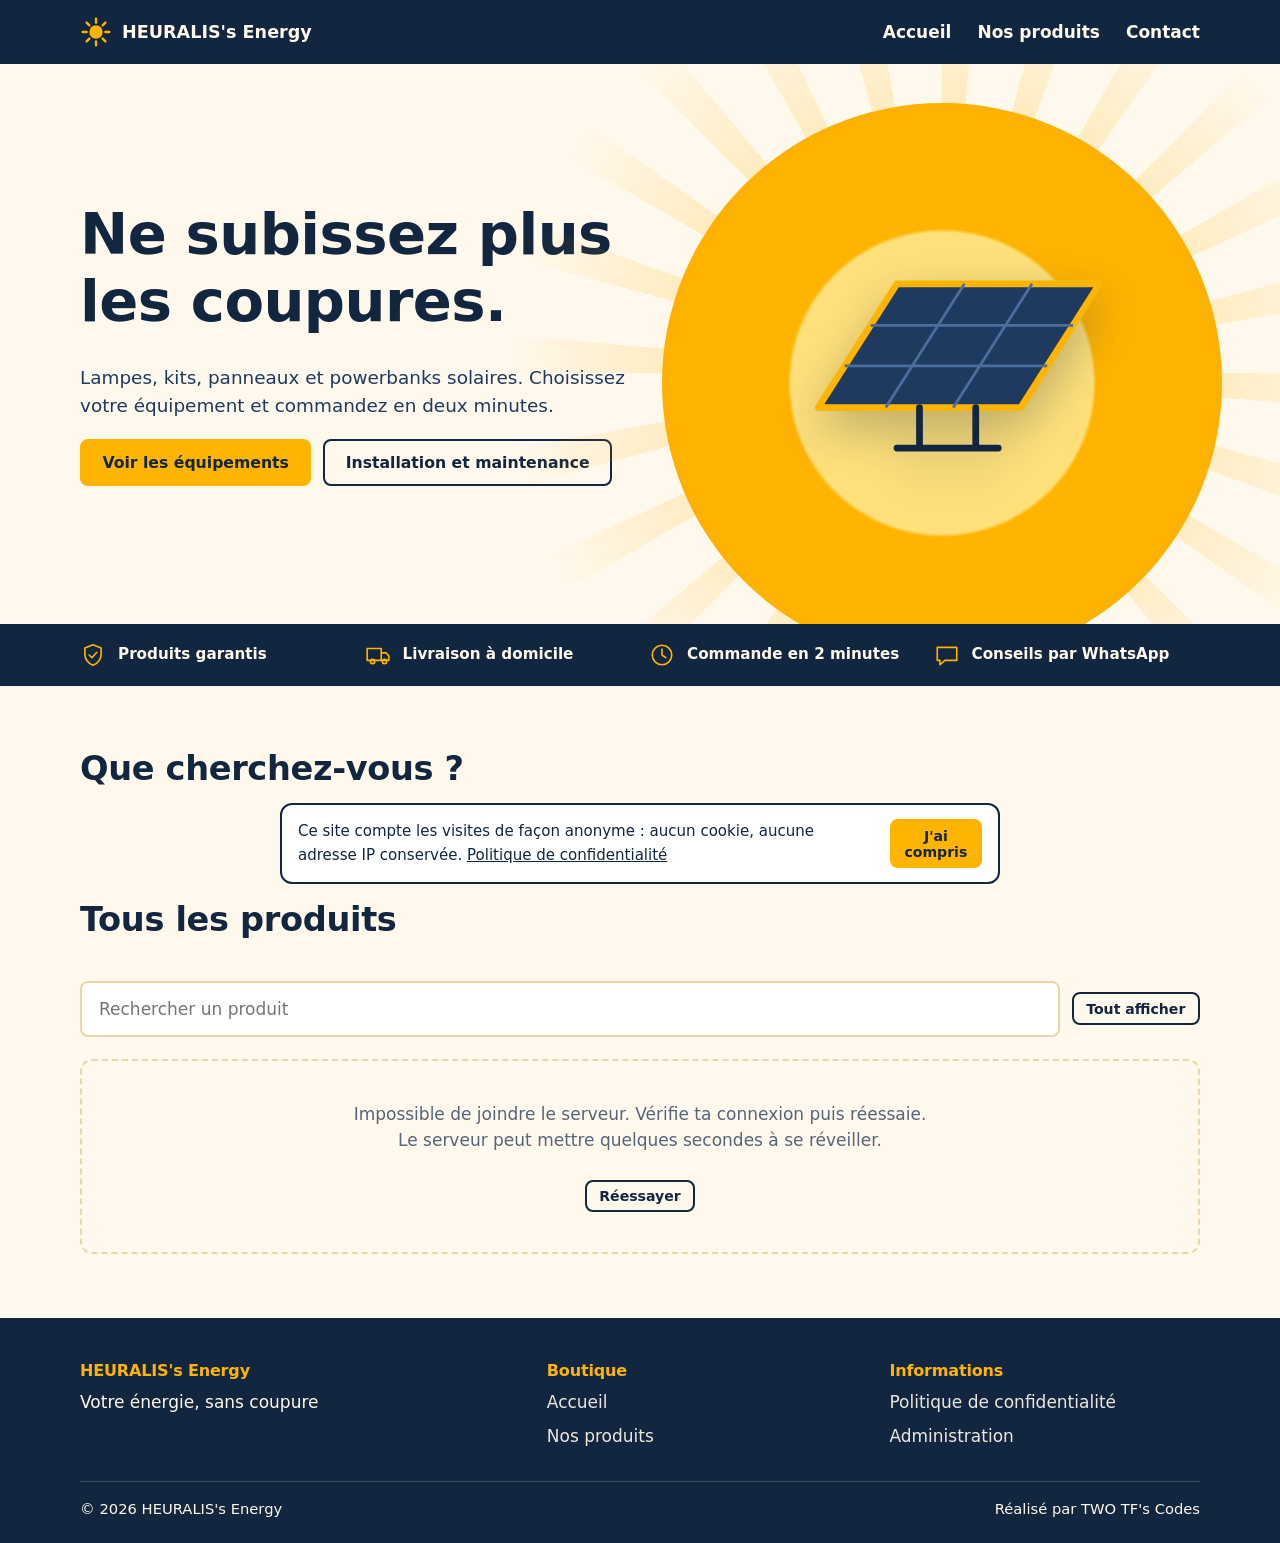
==== commit 61767d96: "Add files via upload" ====
--- a/index.html
+++ b/index.html
@@ -42,6 +42,7 @@
         <p class="lead">Lampes, kits, panneaux et powerbanks solaires. Choisissez votre équipement et commandez en deux minutes.</p>
         <div class="hero-actions">
           <a class="btn btn-sun" href="#produits">Voir les équipements</a>
+          <a class="btn btn-line" href="services.html">Installation et maintenance</a>
           <a class="btn btn-line" id="heroWa" href="#" hidden>Écrire sur WhatsApp</a>
         </div>
       </div>
